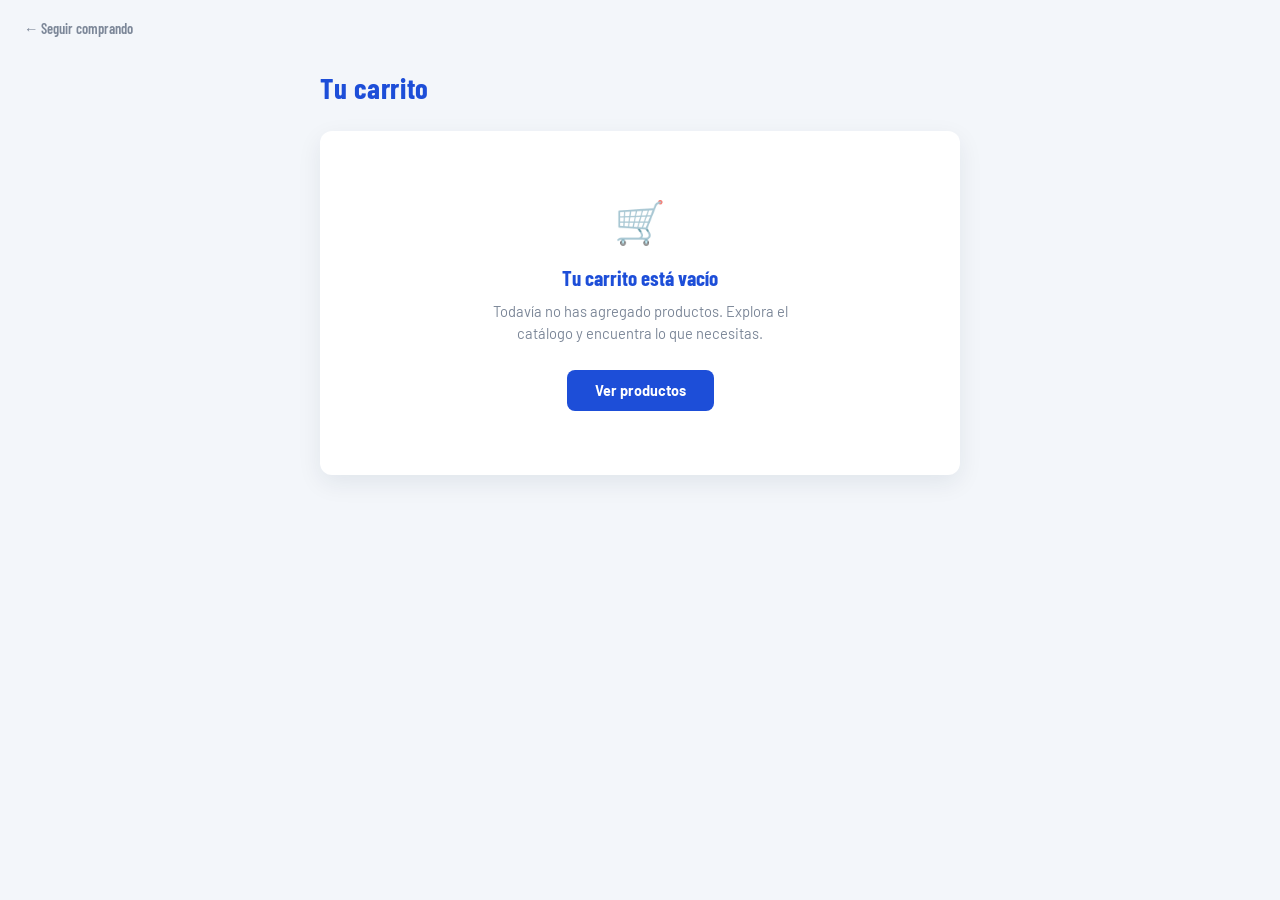
==== carrito/carrito.html @ b4f9fd50 "Initial commit" ====
<!DOCTYPE html>
<html lang="es">
<head>
<meta charset="UTF-8">
<meta name="viewport" content="width=device-width, initial-scale=1.0">
<title>EG Computer's — Carrito</title>
<link href="https://fonts.googleapis.com/css2?family=Barlow+Condensed:wght@400;600;700;800&family=Barlow:wght@300;400;500;600&display=swap" rel="stylesheet">
<link rel="stylesheet" href="carrito.css">
</head>
<body>

<a href="../index.html" class="back-link">← Seguir comprando</a>

<div class="wrap">
  <h1>Tu carrito</h1>

  <div class="empty-cart">
    <div class="empty-icon">🛒</div>
    <p class="empty-title">Tu carrito está vacío</p>
    <p class="empty-text">Todavía no has agregado productos. Explora el catálogo y encuentra lo que necesitas.</p>
    <a href="../index.html" class="empty-btn">Ver productos</a>
  </div>
</div>

</body>
</html>
---- carrito/carrito.css ----
:root{
  --navy: #1D4ED8;
  --blue: #2E7EC9;
  --bg: #F3F6FA;
  --white: #FFFFFF;
  --ink: #1B2436;
  --muted: #7C8798;
  --line: #E1E5EC;
}

*{ box-sizing: border-box; }
body{
  margin:0;
  min-height:100vh;
  background: var(--bg);
  font-family: 'Barlow', Arial, sans-serif;
  color: var(--ink);
  padding: 70px 24px 60px;
}
.back-link{
  position:fixed;
  top: 20px;
  left: 24px;
  font-family: 'Barlow Condensed', sans-serif;
  font-weight: 600;
  font-size: 0.9rem;
  color: var(--muted);
  text-decoration:none;
}
.back-link:hover{ color: var(--blue); text-decoration: underline; }

.wrap{
  max-width: 640px;
  margin: 0 auto;
}

h1{
  font-family: 'Barlow Condensed', sans-serif;
  font-weight: 700;
  font-size: 1.8rem;
  letter-spacing: 0.02em;
  color: var(--navy);
  margin: 0 0 26px 0;
}

.empty-cart{
  background: var(--white);
  border-radius: 12px;
  box-shadow: 0 8px 24px rgba(19,34,58,0.08);
  padding: 64px 32px;
  text-align:center;
}

.empty-icon{
  font-size: 2.6rem;
  margin-bottom: 18px;
  opacity: 0.7;
}

.empty-title{
  font-family: 'Barlow Condensed', sans-serif;
  font-weight: 700;
  font-size: 1.3rem;
  color: var(--navy);
  margin: 0 0 10px 0;
}

.empty-text{
  font-size: 0.92rem;
  color: var(--muted);
  max-width: 340px;
  margin: 0 auto 26px auto;
  line-height: 1.5;
}

.empty-btn{
  display:inline-block;
  padding: 12px 28px;
  background: var(--navy);
  color:#fff;
  border-radius: 8px;
  font-size: 0.9rem;
  font-weight: bold;
  text-decoration: none;
}
.empty-btn:hover{ background: var(--blue); }
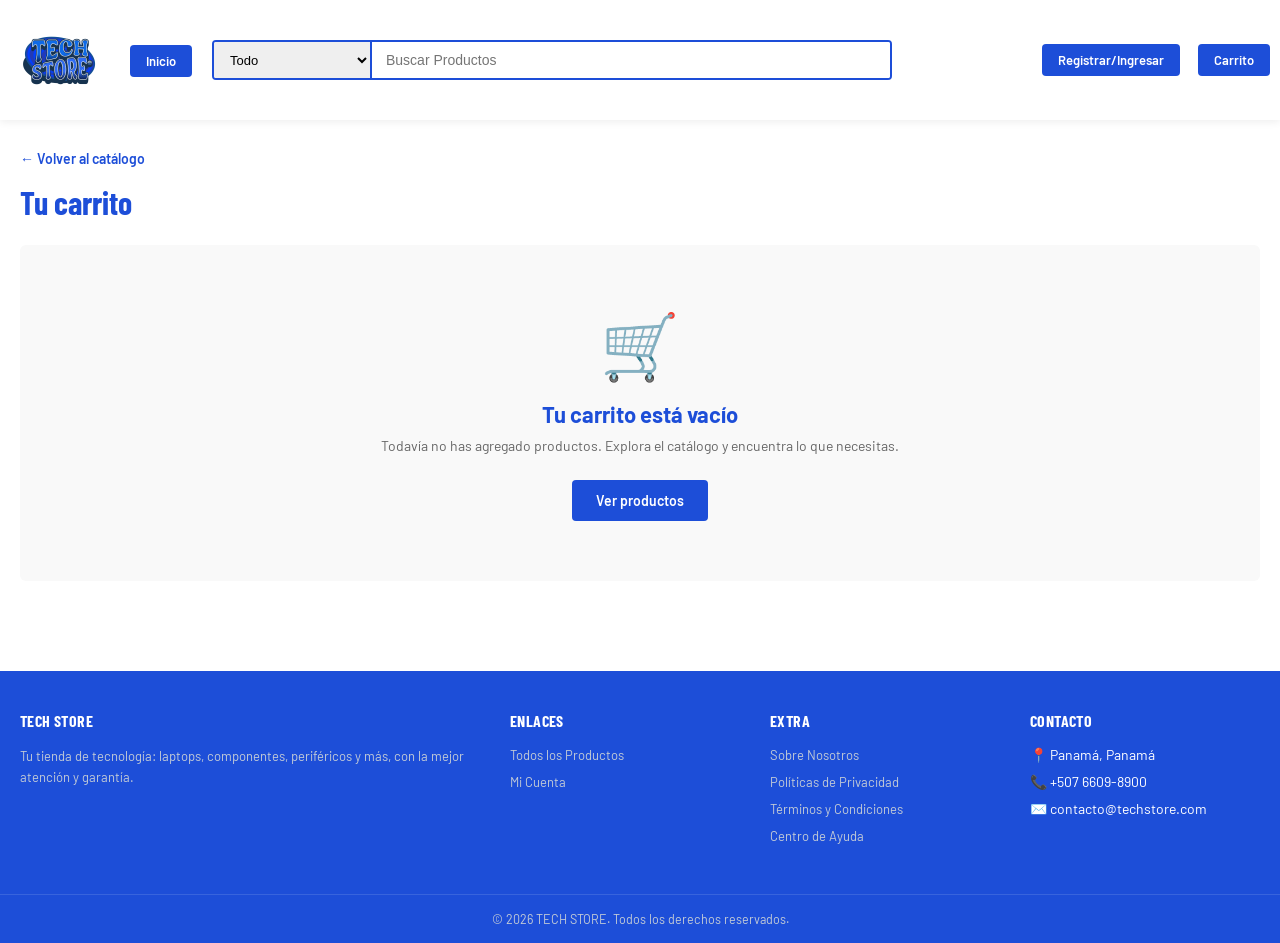
==== commit 7df02ae7: "Implementar funcionalidad completa del carrito de compras" ====
--- a/carrito/carrito.html
+++ b/carrito/carrito.html
@@ -1,27 +1,92 @@
-
-<!DOCTYPE html>
-<html lang="es">
-<head>
-<meta charset="UTF-8">
-<meta name="viewport" content="width=device-width, initial-scale=1.0">
-<title>EG Computer's — Carrito</title>
-<link href="https://fonts.googleapis.com/css2?family=Barlow+Condensed:wght@400;600;700;800&family=Barlow:wght@300;400;500;600&display=swap" rel="stylesheet">
-<link rel="stylesheet" href="carrito.css">
-</head>
-<body>
-
-<a href="../index.html" class="back-link">← Seguir comprando</a>
-
-<div class="wrap">
-  <h1>Tu carrito</h1>
-
-  <div class="empty-cart">
-    <div class="empty-icon">🛒</div>
-    <p class="empty-title">Tu carrito está vacío</p>
-    <p class="empty-text">Todavía no has agregado productos. Explora el catálogo y encuentra lo que necesitas.</p>
-    <a href="../index.html" class="empty-btn">Ver productos</a>
-  </div>
-</div>
-
-</body>
-</html>
+<!DOCTYPE html>
+<html lang="es">
+<head>
+<meta charset="UTF-8">
+<meta name="viewport" content="width=device-width, initial-scale=1.0">
+<title>Tu Carrito - TECH STORE</title>
+<link href="https://fonts.googleapis.com/css2?family=Barlow+Condensed:wght@400;600;700;800&family=Barlow:wght@300;400;500;600&display=swap" rel="stylesheet">
+<link rel="stylesheet" href="../style.css">
+<link rel="stylesheet" href="carrito.css">
+</head>
+<body>
+
+<header>
+  <div class="header-inner">
+    <div class="logo">
+      <img src="/imagenes/Blessica Bar & Resto.png" alt="TECH STORE">
+    </div>
+    <div>
+      <a href="/index.html" class="action3-btn">Inicio</a>
+    </div>
+    <div class="search-bar">
+      <select>
+        <option>Todo</option>
+        <option>Laptops y PCs</option>
+        <option>Componentes</option>
+        <option>Monitores</option>
+        <option>Perifericos</option>
+        <option>Impresión</option>
+        <option>Celulares & Tablets</option>
+        <option>Redes</option>
+      </select>
+      <input type="text" placeholder="Buscar Productos">
+    </div>
+    <div class="header-actions">
+      <a href="../usuarios/usuario.html" class="action-btn">Registrar/Ingresar</a>
+      <a href="carrito.html" class="action2-btn">Carrito</a>
+    </div>
+  </div>
+</header>
+
+<div class="wrap">
+  <a href="../todoslosproductos/catalogo.html" class="back-link">← Volver al catálogo</a>
+  <h1>Tu carrito</h1>
+
+  <div class="empty-cart">
+    <div class="empty-icon">🛒</div>
+    <p class="empty-title">Tu carrito está vacío</p>
+    <p class="empty-text">Todavía no has agregado productos. Explora el catálogo y encuentra lo que necesitas.</p>
+    <a href="../todoslosproductos/catalogo.html" class="empty-btn">Ver productos</a>
+  </div>
+</div>
+
+<footer class="site-footer">
+  <div class="footer-inner">
+    <div class="footer-col">
+      <h4>TECH STORE</h4>
+      <p>Tu tienda de tecnología: laptops, componentes, periféricos y más, con la mejor atención y garantía.</p>
+    </div>
+    <div class="footer-col">
+      <h4>Enlaces</h4>
+      <ul>
+        <li><a href="/todoslosproductos/catalogo.html">Todos los Productos</a></li>
+        <li><a href="/usuarios/usuario.html">Mi Cuenta</a></li>
+      </ul>
+    </div>
+    <div class="footer-col">
+      <h4>Extra</h4>
+      <ul>
+        <li><a href="#">Sobre Nosotros</a></li>
+        <li><a href="#">Políticas de Privacidad</a></li>
+        <li><a href="#">Términos y Condiciones</a></li>
+        <li><a href="#">Centro de Ayuda</a></li>
+      </ul>
+    </div>
+    <div class="footer-col">
+      <h4>Contacto</h4>
+      <ul>
+        <li>📍 Panamá, Panamá</li>
+        <li>📞 +507 6609-8900</li>
+        <li>✉️ contacto@techstore.com</li>
+      </ul>
+    </div>
+  </div>
+  <div class="footer-bottom">
+    <p>© 2026 TECH STORE. Todos los derechos reservados.</p>
+  </div>
+</footer>
+
+<script src="../carrito.js"></script>
+
+</body>
+</html>
--- a/style.css
+++ b/style.css
@@ -0,0 +1,501 @@
+:root{
+    --bodycentro:#ffffff;
+    --headermedio:#ffffff;
+    --headercarrito:#1D4ED8;
+    --mediocategorias:#1D4ED8;
+    --botoncategoria:#2378c7;
+}
+
+*{
+    margin:0;
+    padding:0;
+    box-sizing:border-box;
+}
+
+body{
+    font-family:'Barlow',sans-serif;
+    background:var(--bodycentro);
+    color:#ffffff;
+    font-size:14px;
+}
+
+a{
+    text-decoration:none;
+    color:inherit;
+}
+
+header{
+    background:var(--headermedio);
+    padding:10px 0;
+    position:sticky;
+    top:0;
+    z-index:100;
+    box-shadow:0 2px 8px rgba(0,0,0,.07);
+}
+
+.header-inner{
+    max-width:1280px;
+    margin:0 auto;
+    padding:0 10px;
+    display:flex;
+    align-items:center;
+    gap:20px;
+}
+
+.logo{
+    min-width:100px;
+}
+
+.logo img{
+    width:100px;
+    height:100px;
+    display:block;
+}
+
+.search-bar{
+    flex:1;
+    display:flex;
+    border:2px solid var(--headercarrito);
+    border-radius:4px;
+    overflow:hidden;
+    max-width:680px;
+}
+
+.search-bar select{
+    border:none;
+    border-right:2px solid var(--headercarrito);
+    padding:0 12px;
+    font-size:13px;
+    outline:none;
+    cursor:pointer;
+}
+
+.search-bar input{
+    flex:1;
+    border:none;
+    padding:10px 14px;
+    font-size:14px;
+    outline:none;
+}
+
+.search-bar button{
+    border:none;
+    background:var(--headercarrito);
+    color:rgb(255, 255, 255);
+    padding:0 18px;
+    cursor:pointer;
+    font-size:16px;
+}
+
+.header-actions{
+    display:flex;
+    align-items:center;
+    gap:18px;
+    margin-left:auto;
+}
+
+.action-btn{
+    background:var(--headercarrito);
+    color:white;
+    padding:8px 16px;
+    border-radius:4px;
+    font-size:13px;
+    font-weight:600;
+    cursor:pointer;
+}
+
+.action2-btn{
+    background:var(--headercarrito);
+    color:white;
+    padding:8px 16px;
+    border-radius:4px;
+    font-size:13px;
+    font-weight:600;
+    cursor:pointer;
+
+}
+
+.action3-btn{
+    background:var(--headercarrito);
+    color:white;
+    padding:8px 16px;
+    border-radius:4px;
+    font-size:13px;
+    font-weight:600;
+    cursor:pointer;
+
+}
+
+.cart-btn{
+    background:var(--headercarrito);
+    color:white;
+    padding:8px 16px;
+    border-radius:4px;
+    font-size:13px;
+    font-weight:600;
+    cursor:pointer;
+}
+
+nav{
+    background:var(--mediocategorias);
+}
+
+.nav-inner{
+    max-width:1280px;
+    margin:0 auto;
+    padding:0 20px;
+    display:flex;
+    align-items:center;
+}
+
+.nav-inner a{
+    color:#ffffff;
+    font-family:'Barlow Condensed',sans-serif;
+    font-size:14px;
+    font-weight:600;
+    text-transform:uppercase;
+    padding:12px 16px;
+    display:block;
+    transition:.2s;
+}
+
+.nav-inner a:hover,
+.nav-inner a.active{
+    background:var(--botoncategoria);
+    color:#ffffff;
+}
+
+.nav-inner .all-cats{
+    background:var(--botoncategoria);
+    color:#ffffff;
+    font-weight:700;
+}
+
+
+
+
+
+
+/* COLORES Y TAMAÑOS DE LA PARTE DEL INICIO DEL BANNER Y LAS IMAGENES*/
+
+.hero-section{
+    max-width:1280px;
+    margin:0 auto;
+    padding:20px;
+}
+
+.hero-inner{
+    display:grid;
+    grid-template-columns:2fr 1fr;
+    gap:16px;
+}
+
+.hero-banner{
+    background-image: url('/imagenes/ChatGPT Image 12 jul 2026, 20_25_32.png');
+    background-size: cover;
+    background-position: center;
+    border-radius:6px;
+    min-height:320px;
+    display:flex;
+    align-items:flex-end;
+    padding:30px;
+}
+
+.hero-eyebrow{
+    display:block;
+    color:var(--botoncategoria);
+    font-size:13px;
+    font-weight:600;
+    text-transform:uppercase;
+    margin-bottom:6px;
+}
+
+.hero-text h2{
+    font-family:'Barlow Condensed',sans-serif;
+    font-weight:800;
+    font-size:32px;
+    color:#ffffff;
+    margin-bottom:16px;
+}
+
+.hero-btn{
+    display:inline-block;
+    background:#ffffff;
+    color:var(--headercarrito);
+    padding:10px 20px;
+    border-radius:4px;
+    font-size:13px;
+    font-weight:700;
+}
+
+.hero-side{
+    display:flex;
+    flex-direction:column;
+    gap:16px;
+}
+
+.hero-side-card{
+    border-radius:6px;
+    flex:1;
+    min-height:150px;
+    background-size: cover;
+    background-position: center;
+}
+
+.side-1{
+    background-image: url('/imagenes/ChatGPT Image 12 jul 2026, 20_22_47.png');
+}
+
+.side-2{
+    background-image: url('/imagenes/ChatGPT Image 12 jul 2026, 20_25_32.png');
+}
+
+@media (max-width:860px){
+    .hero-inner{ grid-template-columns:1fr; }
+}
+
+
+
+
+
+
+/* COLORES, IMAGENES Y TAMAÑO DE LAS MARCAS*/
+.brands-section{
+    background:#f7f8fa;
+    padding:40px 0;
+}
+
+.brands-inner{
+    max-width:1280px;
+    margin:0 auto;
+    padding:0 20px;
+}
+
+.brands-inner h3{
+    font-family:'Barlow Condensed',sans-serif;
+    font-weight:700;
+    font-size:22px;
+    color:var(--headercarrito);
+    margin:6px 0 20px;
+}
+
+.brands-grid{
+    display:grid;
+    grid-template-columns:repeat(6,1fr);
+    gap:14px;
+    justify-content: center;
+}
+
+.brand-card{
+    background:#ffffff;
+    border:1px solid #E1E5EC;
+    border-radius:6px;
+    height:70px;
+    display:flex;
+    align-items:center;
+    justify-content:center;
+    font-family:'Barlow Condensed',sans-serif;
+    font-weight:700;
+    color:#1B2436;
+    font-size:13px;
+    text-align:center;
+    padding:8px;
+}
+
+.brand-card img{
+    max-width: 80%;
+    max-height: 45px;
+    object-fit: contain;
+}
+
+@media (max-width:860px){
+    .brands-grid{ grid-template-columns:repeat(4,1fr); }
+}
+
+
+
+
+
+
+/* COLORES TAMAÑOS DE LA PARTE DE LOS SERVICIOS*/
+.services-section{
+    background:linear-gradient(90deg,#1D4ED8,#010831);
+    padding:50px 0;
+}
+
+.services-inner{
+    max-width:1280px;
+    margin:0 auto;
+    padding:0 20px;
+    display:grid;
+    grid-template-columns:1fr 1.6fr;
+    gap:40px;
+    align-items:center;
+}
+
+.services-text .section-eyebrow{
+    color:#ffffff;
+    font-weight:700;
+}
+
+.services-text h2{
+    font-family:'Barlow Condensed',sans-serif;
+    font-weight:800;
+    font-size:28px;
+    color:#ffffff;
+    margin:10px 0 14px;
+}
+
+.services-text p{
+    font-size:14px;
+    color:#ffffff;
+    margin-bottom:20px;
+    line-height:1.5;
+}
+
+.services-btn{
+    display:inline-block;
+    background:#01fc01;
+    color:#ffffff;
+    padding:11px 22px;
+    border-radius:6px;
+    font-size:14px;
+    font-weight:600;
+}
+
+.services-grid{
+    display:grid;
+    grid-template-columns:repeat(3,1fr);
+    gap:14px;
+}
+
+.service-card{
+    background:#ffffff;
+    border-radius:8px;
+    padding:18px;
+}
+
+.service-icon{
+    display:block;
+    font-size:22px;
+    margin-bottom:10px;
+}
+
+.service-card h4{
+    font-family:'Barlow Condensed',sans-serif;
+    font-weight:700;
+    font-size:15px;
+    color:var(--headercarrito);
+    margin-bottom:4px;
+}
+
+.service-card p{
+    font-size:12.5px;
+    color:#6b7280;
+}
+
+@media (max-width:860px){
+    .services-inner{ grid-template-columns:1fr; }
+    .services-grid{ grid-template-columns:1fr 1fr; }
+}
+
+
+
+
+
+/* COLORES, TAMAÑOS Y DISEÑO DEL FOOTER*/
+
+.site-footer{
+    background:var(--headercarrito);
+    color:#ffffff;
+    margin-top:60px;
+}
+
+.footer-inner{
+    max-width:1280px;
+    margin:0 auto;
+    padding:40px 20px;
+    display:grid;
+    grid-template-columns:2fr 1fr 1fr 1fr;
+    gap:30px;
+}
+
+.footer-col h4{
+    font-family:'Barlow Condensed',sans-serif;
+    font-weight:700;
+    font-size:16px;
+    text-transform:uppercase;
+    letter-spacing:.4px;
+    margin-bottom:16px;
+    color:#ffffff;
+}
+
+.footer-col p{
+    font-size:13px;
+    line-height:1.6;
+    color:#c3cbd6;
+}
+
+.footer-col ul{
+    list-style:none;
+    padding:0;
+    margin:0;
+}
+
+.footer-col ul li{
+    margin-bottom:10px;
+}
+
+.footer-col ul li a{
+    font-size:13px;
+    color:#c3cbd6;
+}
+
+.footer-col ul li a:hover{
+    color:var(--botoncategoria);
+}
+
+.footer-bottom{
+    border-top:1px solid rgba(255,255,255,.12);
+    padding:16px 20px;
+    text-align:center;
+}
+
+.footer-bottom p{
+    font-size:12.5px;
+    color:#c3cbd6;
+}
+
+@media (max-width:860px){
+    .footer-inner{
+        grid-template-columns:1fr 1fr;
+    }
+}
+
+
+/* BOTON FLOTANTE WHATSAPP */
+
+.whatsapp-float{
+    position: fixed;
+    bottom: 25px;
+    right: 25px;
+    width: 60px;
+    height: 60px;
+    background: #25D366;
+    border-radius: 50%;
+    display: flex;
+    align-items: center;
+    justify-content: center;
+    box-shadow: 0 6px 15px rgba(0,0,0,.25);
+    z-index: 9999;
+    transition: transform .3s ease;
+}
+
+.whatsapp-float:hover{
+    transform: scale(1.1);
+}
+
+.whatsapp-float i{
+    color: #fff;
+    font-size: 34px;
+}
--- a/carrito/carrito.css
+++ b/carrito/carrito.css
@@ -1,88 +1,400 @@
-:root{
-  --navy: #1D4ED8;
-  --blue: #2E7EC9;
-  --bg: #F3F6FA;
-  --white: #FFFFFF;
-  --ink: #1B2436;
-  --muted: #7C8798;
-  --line: #E1E5EC;
-}
-
-*{ box-sizing: border-box; }
-body{
-  margin:0;
-  min-height:100vh;
-  background: var(--bg);
-  font-family: 'Barlow', Arial, sans-serif;
-  color: var(--ink);
-  padding: 70px 24px 60px;
-}
-.back-link{
-  position:fixed;
-  top: 20px;
-  left: 24px;
-  font-family: 'Barlow Condensed', sans-serif;
-  font-weight: 600;
-  font-size: 0.9rem;
-  color: var(--muted);
-  text-decoration:none;
-}
-.back-link:hover{ color: var(--blue); text-decoration: underline; }
-
-.wrap{
-  max-width: 640px;
-  margin: 0 auto;
-}
-
-h1{
-  font-family: 'Barlow Condensed', sans-serif;
-  font-weight: 700;
-  font-size: 1.8rem;
-  letter-spacing: 0.02em;
-  color: var(--navy);
-  margin: 0 0 26px 0;
-}
-
-.empty-cart{
-  background: var(--white);
-  border-radius: 12px;
-  box-shadow: 0 8px 24px rgba(19,34,58,0.08);
-  padding: 64px 32px;
-  text-align:center;
-}
-
-.empty-icon{
-  font-size: 2.6rem;
-  margin-bottom: 18px;
-  opacity: 0.7;
-}
-
-.empty-title{
-  font-family: 'Barlow Condensed', sans-serif;
-  font-weight: 700;
-  font-size: 1.3rem;
-  color: var(--navy);
-  margin: 0 0 10px 0;
-}
-
-.empty-text{
-  font-size: 0.92rem;
-  color: var(--muted);
-  max-width: 340px;
-  margin: 0 auto 26px auto;
-  line-height: 1.5;
-}
-
-.empty-btn{
-  display:inline-block;
-  padding: 12px 28px;
-  background: var(--navy);
-  color:#fff;
-  border-radius: 8px;
-  font-size: 0.9rem;
-  font-weight: bold;
-  text-decoration: none;
-}
-.empty-btn:hover{ background: var(--blue); }
-
-
+:root{
+    --bodycentro:#ffffff;
+    --headermedio:#ffffff;
+    --headercarrito:#1D4ED8;
+    --mediocategorias:#1D4ED8;
+    --botoncategoria:#2378c7;
+}
+
+*{
+    margin:0;
+    padding:0;
+    box-sizing:border-box;
+}
+
+body{
+    font-family:'Barlow',sans-serif;
+    background:var(--bodycentro);
+    color:#000;
+    font-size:14px;
+    display: flex;
+    flex-direction: column;
+    min-height: 100vh;
+}
+
+header{
+    background:var(--headermedio);
+    padding:10px 0;
+    position:sticky;
+    top:0;
+    z-index:100;
+    box-shadow:0 2px 8px rgba(0,0,0,.07);
+}
+
+.header-inner{
+    max-width:1280px;
+    margin:0 auto;
+    padding:0 10px;
+    display:flex;
+    align-items:center;
+    gap:20px;
+}
+
+.logo{
+    min-width:100px;
+}
+
+.logo img{
+    width:100px;
+    height:100px;
+    display:block;
+}
+
+.search-bar{
+    flex:1;
+    display:flex;
+    border:2px solid var(--headercarrito);
+    border-radius:4px;
+    overflow:hidden;
+    max-width:680px;
+}
+
+.search-bar select{
+    border:none;
+    border-right:2px solid var(--headercarrito);
+    padding:0 12px;
+    font-size:13px;
+    outline:none;
+    cursor:pointer;
+}
+
+.search-bar input{
+    flex:1;
+    border:none;
+    padding:10px 14px;
+    font-size:14px;
+    outline:none;
+}
+
+.header-actions{
+    display:flex;
+    align-items:center;
+    gap:18px;
+    margin-left:auto;
+}
+
+.action-btn{
+    background:var(--headercarrito);
+    color:white;
+    padding:8px 16px;
+    border-radius:4px;
+    font-size:13px;
+    font-weight:600;
+    cursor:pointer;
+}
+
+.action2-btn{
+    background:var(--headercarrito);
+    color:white;
+    padding:8px 16px;
+    border-radius:4px;
+    font-size:13px;
+    font-weight:600;
+    cursor:pointer;
+}
+
+.action3-btn{
+    background:var(--headercarrito);
+    color:white;
+    padding:8px 16px;
+    border-radius:4px;
+    font-size:13px;
+    font-weight:600;
+    cursor:pointer;
+}
+
+.wrap{
+    max-width:1280px;
+    margin:0 auto;
+    padding:30px 20px;
+    flex: 1;
+    width: 100%;
+}
+
+.wrap h1{
+    font-family:'Barlow Condensed',sans-serif;
+    font-size:32px;
+    font-weight:700;
+    color:var(--headercarrito);
+    margin-bottom:24px;
+}
+
+.back-link{
+    color:var(--headercarrito);
+    text-decoration:none;
+    font-weight:600;
+    margin-bottom:16px;
+    display:inline-block;
+}
+
+.back-link:hover{
+    text-decoration:underline;
+}
+
+.empty-cart{
+    text-align:center;
+    padding:60px 20px;
+    background:#f9f9f9;
+    border-radius:6px;
+}
+
+.empty-icon{
+    font-size:64px;
+    margin-bottom:16px;
+}
+
+.empty-title{
+    font-size:22px;
+    font-weight:700;
+    color:var(--headercarrito);
+    margin-bottom:8px;
+}
+
+.empty-text{
+    color:#666;
+    margin-bottom:24px;
+    line-height:1.5;
+}
+
+.empty-btn{
+    display:inline-block;
+    background:var(--headercarrito);
+    color:white;
+    padding:12px 24px;
+    border-radius:4px;
+    font-weight:600;
+    text-decoration:none;
+}
+
+.empty-btn:hover{
+    background:var(--botoncategoria);
+}
+
+.site-footer{
+    background:var(--headercarrito);
+    color:#ffffff;
+    margin-top:60px;
+}
+
+.footer-inner{
+    max-width:1280px;
+    margin:0 auto;
+    padding:40px 20px;
+    display:grid;
+    grid-template-columns:2fr 1fr 1fr 1fr;
+    gap:30px;
+}
+
+.footer-col h4{
+    font-family:'Barlow Condensed',sans-serif;
+    font-weight:700;
+    font-size:16px;
+    text-transform:uppercase;
+    letter-spacing:.4px;
+    margin-bottom:16px;
+    color:#ffffff;
+}
+
+.footer-col p{
+    font-size:13px;
+    line-height:1.6;
+    color:#c3cbd6;
+}
+
+.footer-col ul{
+    list-style:none;
+    padding:0;
+    margin:0;
+}
+
+.footer-col ul li{
+    margin-bottom:10px;
+}
+
+.footer-col ul li a{
+    font-size:13px;
+    color:#c3cbd6;
+}
+
+.footer-col ul li a:hover{
+    color:var(--botoncategoria);
+}
+
+.footer-bottom{
+    border-top:1px solid rgba(255,255,255,.12);
+    padding:16px 20px;
+    text-align:center;
+}
+
+.footer-bottom p{
+    font-size:12.5px;
+    color:#c3cbd6;
+}
+
+@keyframes slideIn {
+    from { transform: translateX(400px); opacity: 0; }
+    to { transform: translateX(0); opacity: 1; }
+}
+
+.cart-items {
+    display: flex;
+    flex-direction: column;
+    gap: 16px;
+    margin-bottom: 30px;
+}
+
+.cart-item {
+    display: flex;
+    align-items: center;
+    gap: 16px;
+    padding: 16px;
+    border: 1px solid #E1E5EC;
+    border-radius: 6px;
+    background: #f9f9f9;
+}
+
+.cart-item img {
+    width: 80px;
+    height: 80px;
+    object-fit: cover;
+    border-radius: 4px;
+}
+
+.item-details {
+    flex: 1;
+}
+
+.item-details h3 {
+    margin: 0 0 4px 0;
+    font-size: 14px;
+    color: #1B2436;
+}
+
+.item-price {
+    margin: 0;
+    color: #1D4ED8;
+    font-weight: 600;
+}
+
+.item-quantity {
+    display: flex;
+    align-items: center;
+    gap: 8px;
+}
+
+.item-quantity button {
+    width: 28px;
+    height: 28px;
+    border: 1px solid #E1E5EC;
+    background: white;
+    cursor: pointer;
+    border-radius: 4px;
+    font-weight: bold;
+}
+
+.item-quantity input {
+    width: 50px;
+    text-align: center;
+    border: 1px solid #E1E5EC;
+    padding: 6px;
+    border-radius: 4px;
+}
+
+.item-subtotal {
+    font-weight: 600;
+    color: #1D4ED8;
+    min-width: 80px;
+    text-align: right;
+}
+
+.btn-eliminar {
+    background: none;
+    border: none;
+    cursor: pointer;
+    font-size: 18px;
+    padding: 4px 8px;
+}
+
+.cart-summary {
+    background: #f9f9f9;
+    padding: 20px;
+    border-radius: 6px;
+    max-width: 400px;
+    margin-left: auto;
+}
+
+.summary-row {
+    display: flex;
+    justify-content: space-between;
+    margin-bottom: 12px;
+    color: #1B2436;
+}
+
+.summary-row.total {
+    font-size: 18px;
+    font-weight: 700;
+    color: #1D4ED8;
+    border-top: 2px solid #E1E5EC;
+    padding-top: 12px;
+}
+
+.btn-checkout {
+    width: 100%;
+    background: #01fc01;
+    border: none;
+    padding: 12px;
+    border-radius: 4px;
+    font-weight: 600;
+    cursor: pointer;
+    margin-top: 16px;
+    margin-bottom: 8px;
+}
+
+.btn-continuar {
+    display: block;
+    text-align: center;
+    background: white;
+    border: 2px solid #1D4ED8;
+    color: #1D4ED8;
+    padding: 10px;
+    border-radius: 4px;
+    font-weight: 600;
+    cursor: pointer;
+}
+
+@media (max-width:860px){
+    .header-inner{
+        flex-direction: column;
+        gap: 10px;
+    }
+
+    .search-bar{
+        max-width: none;
+    }
+
+    .wrap{
+        padding: 20px 10px;
+    }
+
+    .wrap h1{
+        font-size: 24px;
+    }
+
+    .footer-inner{
+        grid-template-columns:1fr 1fr;
+    }
+
+    .empty-cart{
+        padding: 40px 15px;
+    }
+}
